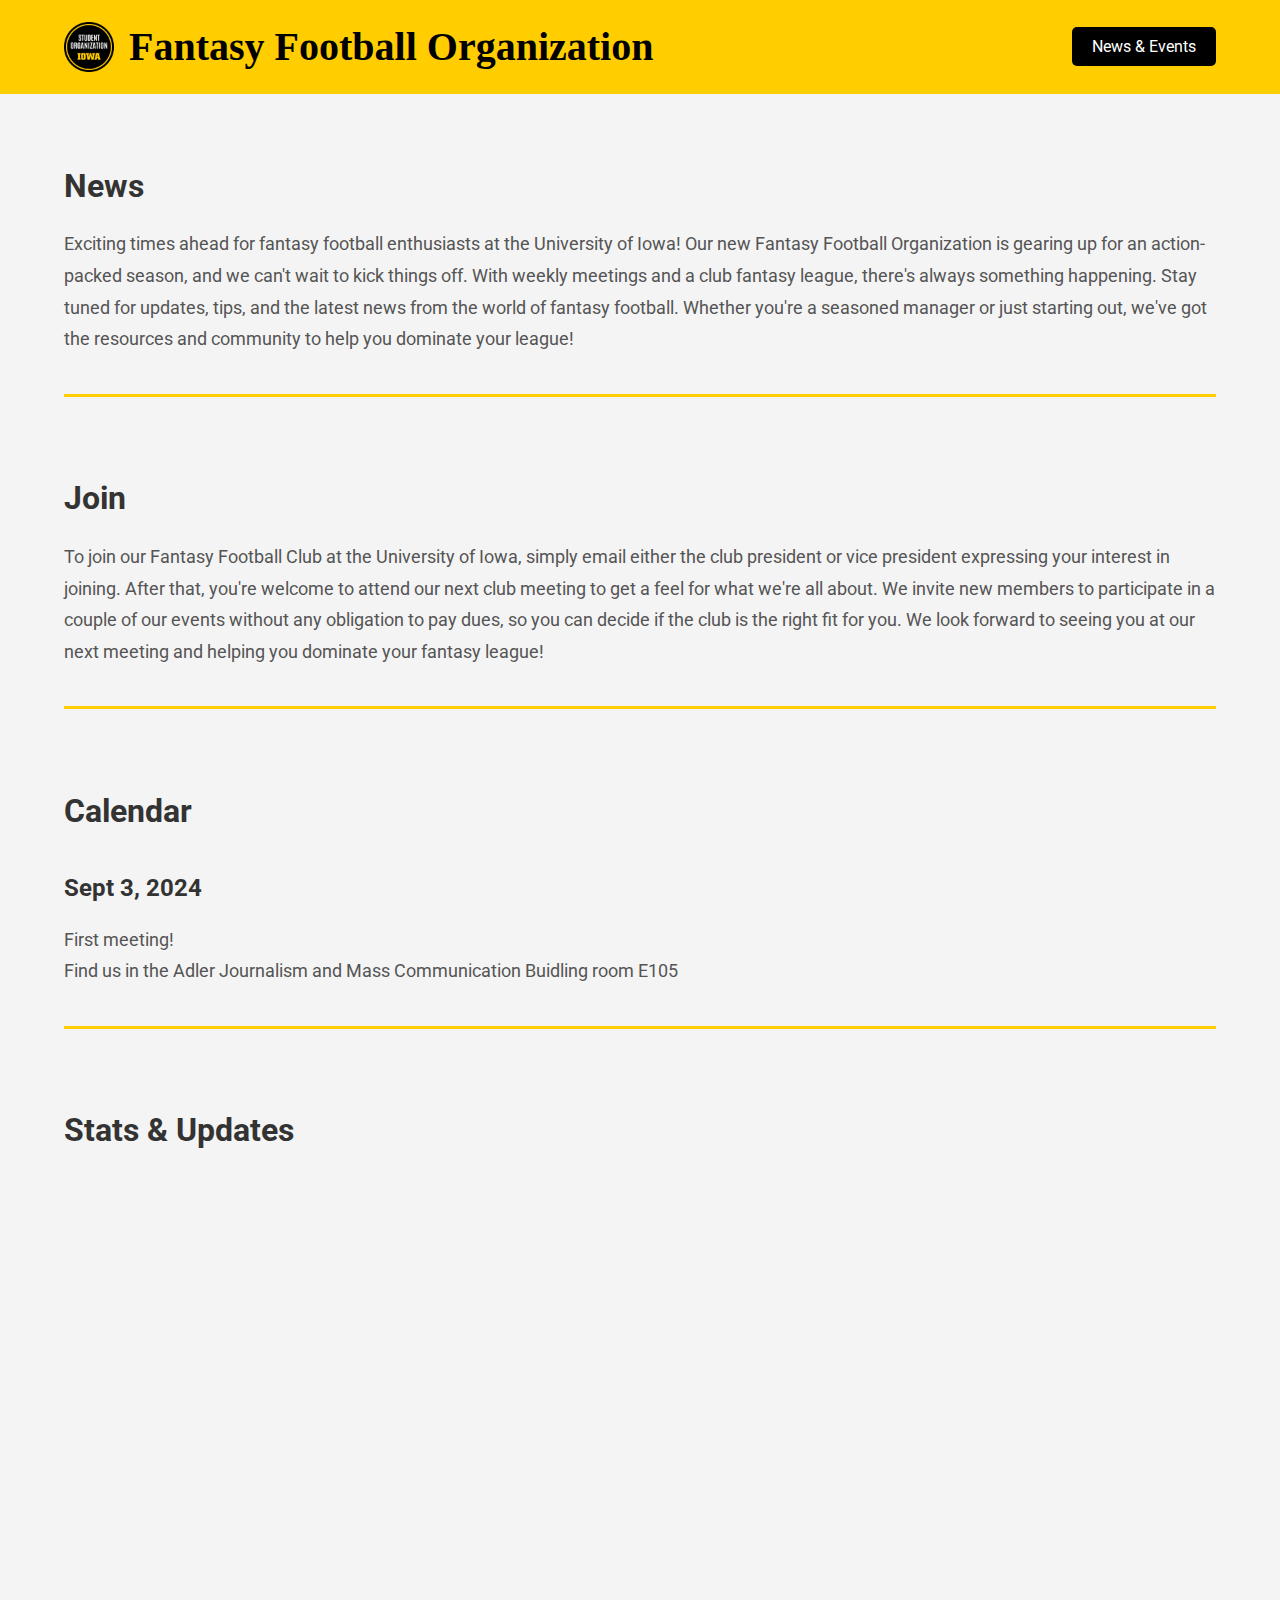
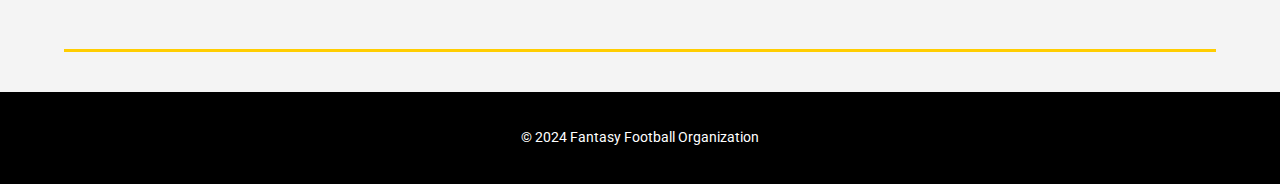
==== index.html @ f19d89e6 "changed to index not idex" ====
<!DOCTYPE html>
<html lang="en">
<head>
    <meta charset="UTF-8">
    <meta name="viewport" content="width=device-width, initial-scale=1.0">
    <meta name="description" content="The official website of UIOWA Fantasy Football Organization">
    <title>Fantasy Football Organization</title>
    <link rel="stylesheet" href="https://fonts.googleapis.com/css2?family=Roboto:wght@400;700&display=swap">
    <link rel="stylesheet" href="css/style.css">
</head>
<body>
    <header class="header-bar">
        <div class="title-container">
            <img class="badge-img" src="pics/student_org_badges/IOWA-StudentOrgBadge-FullColor-RGB-R.png" alt="UIowa Badge">
            <p class="title">Fantasy Football Organization</p>
        </div>
        <nav>
            <ul class="nav-bar-list">
                <li><a href="#news-and-events">News & Events</a></li>
            </ul>
        </nav>
    </header>
    <main>
        <section id="news-and-events" class="news-and-events-main">
            <article class="panel news-panel">
                <h2 class="panel-title">News</h2>
                <p>Exciting times ahead for fantasy football enthusiasts at the University of Iowa! Our 
                    new Fantasy Football Organization is gearing up for an action-packed season, and we 
                    can't wait to kick things off. With weekly meetings and a club fantasy league, there's 
                    always something happening. Stay tuned for updates, tips, and the latest news from the 
                    world of fantasy football. Whether you're a seasoned manager or just starting out, we've 
                    got the resources and community to help you dominate your league!
                </p>
            </article>

            <article class="panel join-panel">
                <h2 class="panel-title">Join</h2>
                <p>To join our Fantasy Football Club at the University of Iowa, simply email either 
                    the club president or vice president expressing your interest in joining. After 
                    that, you're welcome to attend our next club meeting to get a feel for what we're 
                    all about. We invite new members to participate in a couple of our events without 
                    any obligation to pay dues, so you can decide if the club is the right fit for 
                    you. We look forward to seeing you at our next meeting and helping you dominate 
                    your fantasy league!
                </p>
            </article>

            <article class="panel calendar-panel">
                <h2 class="panel-title">Calendar</h2>
                <h4>Sept 3, 2024</h4>
                <p>First meeting!<br>Find us in the Adler Journalism and Mass Communication Buidling room E105</p>
            </article>

            <article class="panel stats-panel">
                <h2 class="panel-title">Stats & Updates</h2>
                <iframe src="https://www.pro-football-reference.com/boxscores/" title="Pro Football Stats"></iframe>
            </article>

        </section>
    </main>
    <footer>
        <p>&copy; 2024 Fantasy Football Organization</p>
    </footer>
    <script src="js/scripts.js"></script>
</body>
</html>
---- css/style.css ----
/* General Styles */
body {
    font-family: 'Roboto', sans-serif;
    color: #333;
    margin: 0;
    padding: 0;
    background-color: #f4f4f4;
    line-height: 1.6;
}

/* Header */
.header-bar {
    background-color: #FFCD00;
    color: #000;
    padding: 15px 5%;
    display: flex;
    justify-content: space-between;
    align-items: center;
}

.title-container {
    display: flex;
    align-items: center;
}

.badge-img {
    width: 50px;
    margin-right: 15px;
}

.title {
    font-family: "Times New Roman", Times, serif; 
    font-size: 2.5rem;
    font-weight: 600;
    margin: 0;
}

.nav-bar-list {
    list-style-type: none;
    margin: 0;
    padding: 0;
    display: flex;
    gap: 20px;
}

.nav-bar-list li a {
    color: #fff;
    text-decoration: none;
    padding: 10px 20px;
    background-color: #000;
    border-radius: 5px;
    transition: background-color 0.3s;
}

.nav-bar-list li a:hover {
    background-color: #63666A;
}

/* Main Content */
.news-and-events-main {
    max-width: 1200px;
    margin: 40px auto;
    display: flex;
    flex-direction: column;
    gap: 50px;
    padding: 0 5%;
}

.panel {
    padding-bottom: 20px;
    border-bottom: 3px solid #FFCD00;
}

.panel-title {
    font-size: 2rem;
    font-weight: 700;
    color: #333;
    margin-bottom: 15px;
}

.panel p {
    font-size: 1.1rem;
    line-height: 1.8;
    color: #555;
}

.stats-panel iframe {
    width: 100%;
    height: 450px;
    border: none;
}

.calendar-panel h4 {
    font-size: 1.5rem;
    color: #333;
    margin-bottom: 15px;
}

.calendar-panel p {
    font-size: 1.1rem;
    color: #555;
}

/* Footer */
footer {
    background-color: #000;
    color: #fff;
    text-align: center;
    padding: 20px 0;
    font-size: 0.9rem;
    position: relative;
    width: 100%;
}
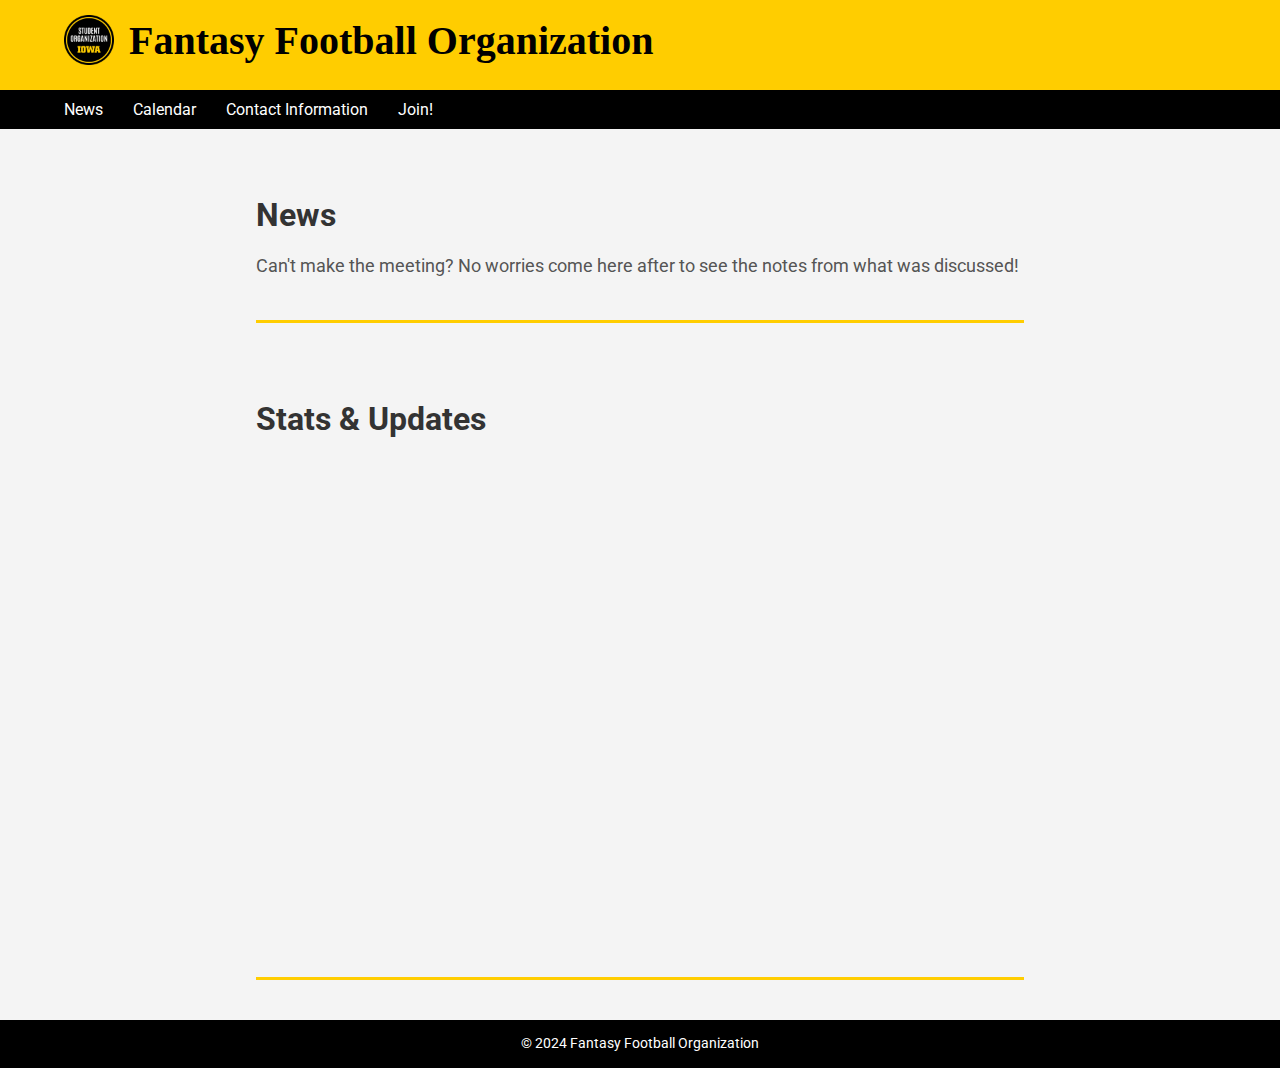
==== commit 7aa4b45d: "Updated everything" ====
--- a/index.html
+++ b/index.html
@@ -14,25 +14,91 @@
             <img class="badge-img" src="pics/student_org_badges/IOWA-StudentOrgBadge-FullColor-RGB-R.png" alt="UIowa Badge">
             <p class="title">Fantasy Football Organization</p>
         </div>
-        <nav>
-            <ul class="nav-bar-list">
-                <li><a href="#news-and-events">News & Events</a></li>
-            </ul>
-        </nav>
+        <!-- Wrap navigation in a new div for styling -->
+        <div class="nav-strip">
+            <nav>
+                <ul class="nav-bar-list">
+                    <li><a href="#news" onclick="show_content('news'); event.preventDefault();">News</a></li>
+                    <li><a href="#calendar" onclick="show_content('calendar'); event.preventDefault();">Calendar</a></li>
+                    <li><a href="#contact" onclick="show_content('contact'); event.preventDefault();">Contact Information</a></li>
+                    <li><a href="#join" onclick="show_content('join'); event.preventDefault();">Join!</a></li>
+                </ul>
+            </nav>
+        </div>
     </header>
     <main>
-        <section id="news-and-events" class="news-and-events-main">
+        <!-- News & Events Section -->
+        <section id="news" class="main-section">
             <article class="panel news-panel">
                 <h2 class="panel-title">News</h2>
-                <p>Exciting times ahead for fantasy football enthusiasts at the University of Iowa! Our 
-                    new Fantasy Football Organization is gearing up for an action-packed season, and we 
-                    can't wait to kick things off. With weekly meetings and a club fantasy league, there's 
-                    always something happening. Stay tuned for updates, tips, and the latest news from the 
-                    world of fantasy football. Whether you're a seasoned manager or just starting out, we've 
-                    got the resources and community to help you dominate your league!
+                <p>Can't make the meeting? No worries come here after to see the notes from what was discussed!
                 </p>
+            </article>            
+
+            <article class="panel stats-panel">
+                <h2 class="panel-title">Stats & Updates</h2>
+                <iframe src="https://www.pro-football-reference.com/boxscores/" title="Pro Football Stats"></iframe>
             </article>
 
+        </section>
+
+        <!-- Calendar Section -->
+        <section id="calendar" class="main-section" style="display: none;">
+            <article class="panel calendar-panel">
+                <h2 class="panel-title">Calendar</h2>
+                <h4>Sept 3, 2024</h4>
+                <p>First meeting!<br>Find us in the Adler Journalism and Mass Communication Building room E105 at 7:40pm</p>
+            </article>
+        </section>
+
+        <!-- Contact Information Section -->
+        <section id="contact" class="main-section" style="display: none;">
+            <h2 class="panel-title">Contact Information</h2>
+            <div class="contact-panel">
+                <div class="contact-member">
+                    <h2>Ben Hartman</h2>
+                    <p>Position: President</p>
+                    <p>Major: Interdepartmental Studies</p>
+                    <p>Year: Senior</p>
+                    <p>email: benjamin-hartman@uiowa.edu</p>
+                    <p>Other involvement: </p>
+                </div>
+                <div class="contact-member">
+                    <h2>Joe Manternach</h2>
+                    <p>Position: Vice President</p>
+                    <p>Major: Electrical Engineering</p>
+                    <p>Year: Senior</p>
+                    <p>email: joseph-manternach@uiowa.edu</p>
+                    <p>Other involvement: Robotics</p>
+                </div>
+                <div class="contact-member">
+                    <h2>Joe Hammer</h2>
+                    <p>Position: Finances Chair</p>
+                    <p>Major: </p>
+                    <p>Year: Senior</p>
+                    <p>email: joseph-hammer@uiowa.edu</p>
+                    <p>Other involvement: </p>
+                </div>
+                <div class="contact-member">
+                    <h2>Emmy Vernam</h2>
+                    <p>Position: Secretary and Events Chair</p>
+                    <p>Major: </p>
+                    <p>Year: Senior</p>
+                    <p>email: emily-vernam@uiowa.edu</p>
+                    <p>Other involvement: </p>
+                </div>
+                <div class="contact-member">
+                    <h2>Alex Johnson</h2>
+                    <p>Position: Communications Chair</p>
+                    <p>Major: </p>
+                    <p>Year: Senior</p>
+                    <p>email: alexander-johnson@uiowa.edu</p>
+                    <p>Other involvement: </p>
+                </div>
+            </div>
+        </section>
+
+        <section id="join" class="main-section" style="display: none;">
             <article class="panel join-panel">
                 <h2 class="panel-title">Join</h2>
                 <p>To join our Fantasy Football Club at the University of Iowa, simply email either 
@@ -44,18 +110,6 @@
                     your fantasy league!
                 </p>
             </article>
-
-            <article class="panel calendar-panel">
-                <h2 class="panel-title">Calendar</h2>
-                <h4>Sept 3, 2024</h4>
-                <p>First meeting!<br>Find us in the Adler Journalism and Mass Communication Buidling room E105</p>
-            </article>
-
-            <article class="panel stats-panel">
-                <h2 class="panel-title">Stats & Updates</h2>
-                <iframe src="https://www.pro-football-reference.com/boxscores/" title="Pro Football Stats"></iframe>
-            </article>
-
         </section>
     </main>
     <footer>
--- a/css/style.css
+++ b/css/style.css
@@ -1,26 +1,28 @@
 /* General Styles */
 body {
+    margin: 0;
+    padding: 0;
+    display: flex;
+    flex-direction: column;
+    min-height: 100vh; /* Make the body take up at least the full height of the viewport */
     font-family: 'Roboto', sans-serif;
     color: #333;
-    margin: 0;
-    padding: 0;
     background-color: #f4f4f4;
-    line-height: 1.6;
 }
-
 /* Header */
 .header-bar {
     background-color: #FFCD00;
     color: #000;
-    padding: 15px 5%;
     display: flex;
-    justify-content: space-between;
-    align-items: center;
+    flex-direction: column; /* Change to column to stack the title and nav */
+    align-items: flex-start; /* Align items to the left */
 }
 
 .title-container {
     display: flex;
+    padding: 15px 5%;
     align-items: center;
+    margin-bottom: 10px; /* Add margin to separate from the nav strip */
 }
 
 .badge-img {
@@ -35,31 +37,40 @@
     margin: 0;
 }
 
+.nav-strip {
+    width: 100%;
+    background-color: #000; /* Strip background color */
+}
+
 .nav-bar-list {
     list-style-type: none;
     margin: 0;
-    padding: 0;
+    padding: 10px 5%; /* Padding inside the strip */
     display: flex;
-    gap: 20px;
+    gap: 30px;
 }
 
 .nav-bar-list li a {
     color: #fff;
     text-decoration: none;
-    padding: 10px 20px;
-    background-color: #000;
-    border-radius: 5px;
-    transition: background-color 0.3s;
+    transition: color 0.3s; /* Changed to transition text color instead */
 }
 
 .nav-bar-list li a:hover {
-    background-color: #63666A;
+    color: #FFCD00; /* On hover, change text color to match header background */
 }
 
 /* Main Content */
-.news-and-events-main {
+main {
+    flex: 1; /* Allows the main content to grow and push the footer to the bottom */
+    display: flex;
+    flex-direction: column;
+    align-items: center; /* Optional: Center the content horizontally */
+}
+.main-section {
     max-width: 1200px;
     margin: 40px auto;
+    min-width: 60%;
     display: flex;
     flex-direction: column;
     gap: 50px;
@@ -86,7 +97,7 @@
 
 .stats-panel iframe {
     width: 100%;
-    height: 450px;
+    height: 500px;
     border: none;
 }
 
@@ -101,13 +112,57 @@
     color: #555;
 }
 
+/* Contact Section */
+.contact-panel {
+    display: grid;
+    grid-template-columns: repeat(3, 1fr); /* Three columns */
+    gap: 30px;
+    justify-items: center; /* Center items in their grid areas */
+}
+
+/* Ensure the last spot remains empty if there are fewer than six items */
+.contact-panel::after {
+    content: "";
+    display: block;
+    grid-column: span 1; /* Span one column */
+    visibility: hidden; /* Hide the empty space */
+}
+
+/* Contact member styling */
+.contact-member {
+    background-color: #fff;
+    padding: 20px;
+    border-radius: 5px;
+    box-shadow: 0 2px 5px rgba(0, 0, 0, 0.1);
+    min-height: 200px; /* Set a default minimum height */
+    width: 100%; /* Fill out the column space */
+    max-width: 300px; /* Set a max-width for responsiveness */
+    text-align: left; /* Align text to the left */
+}
+
+.contact-member h2 {
+    margin-top: 0;
+    color: #FFCD00;
+}
+
+.contact-member p {
+    margin: 8px 0; /* Increase margin for better spacing */
+    font-size: 1.1rem; /* Adjust font size for readability */
+    color: #666; /* Slightly lighter color for a softer look */
+    font-family: 'Roboto', sans-serif; /* Use a clean, modern font */
+    line-height: 1.5; /* Improve readability with better line height */
+}
+
+
+
 /* Footer */
 footer {
     background-color: #000;
     color: #fff;
     text-align: center;
-    padding: 20px 0;
+    padding: 1px 0;
     font-size: 0.9rem;
-    position: relative;
     width: 100%;
-}
+    position: relative; /* Removes any fixed positioning and lets the footer be naturally placed */
+    bottom: 0;
+}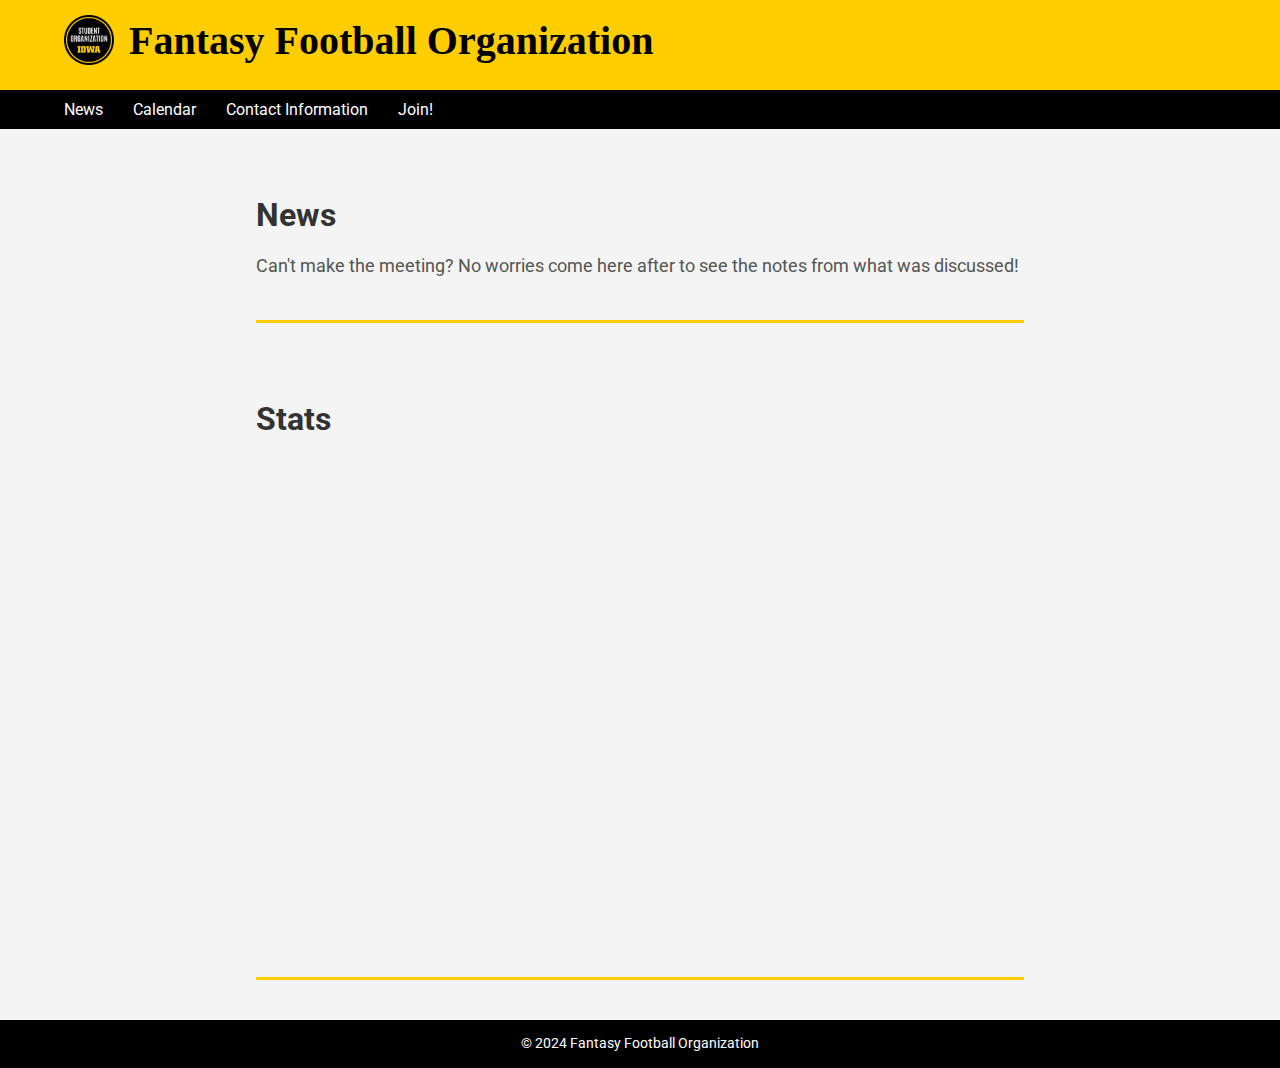
==== commit 3e5f35da: "changed join process" ====
--- a/index.html
+++ b/index.html
@@ -36,7 +36,7 @@
             </article>            
 
             <article class="panel stats-panel">
-                <h2 class="panel-title">Stats & Updates</h2>
+                <h2 class="panel-title">Stats</h2>
                 <iframe src="https://www.pro-football-reference.com/boxscores/" title="Pro Football Stats"></iframe>
             </article>
 
@@ -101,13 +101,9 @@
         <section id="join" class="main-section" style="display: none;">
             <article class="panel join-panel">
                 <h2 class="panel-title">Join</h2>
-                <p>To join our Fantasy Football Club at the University of Iowa, simply email either 
-                    the club president or vice president expressing your interest in joining. After 
-                    that, you're welcome to attend our next club meeting to get a feel for what we're 
-                    all about. We invite new members to participate in a couple of our events without 
-                    any obligation to pay dues, so you can decide if the club is the right fit for 
-                    you. We look forward to seeing you at our next meeting and helping you dominate 
-                    your fantasy league!
+                <p>We are currently making the joining process. In the meantime shoot an email to either 
+                    <a href="mailto:joseph-manternach@uiowa.edu?subject=Fantasy%20Football%20Organization%20Inquiry">Joe Manternach</a> or 
+                    <a href="mailto:benjamin-hartman@uiowa.edu?subject=Fantasy%20Football%20Organization%20Inquiry">Ben Hartman</a> and then show up to a meeting.
                 </p>
             </article>
         </section>
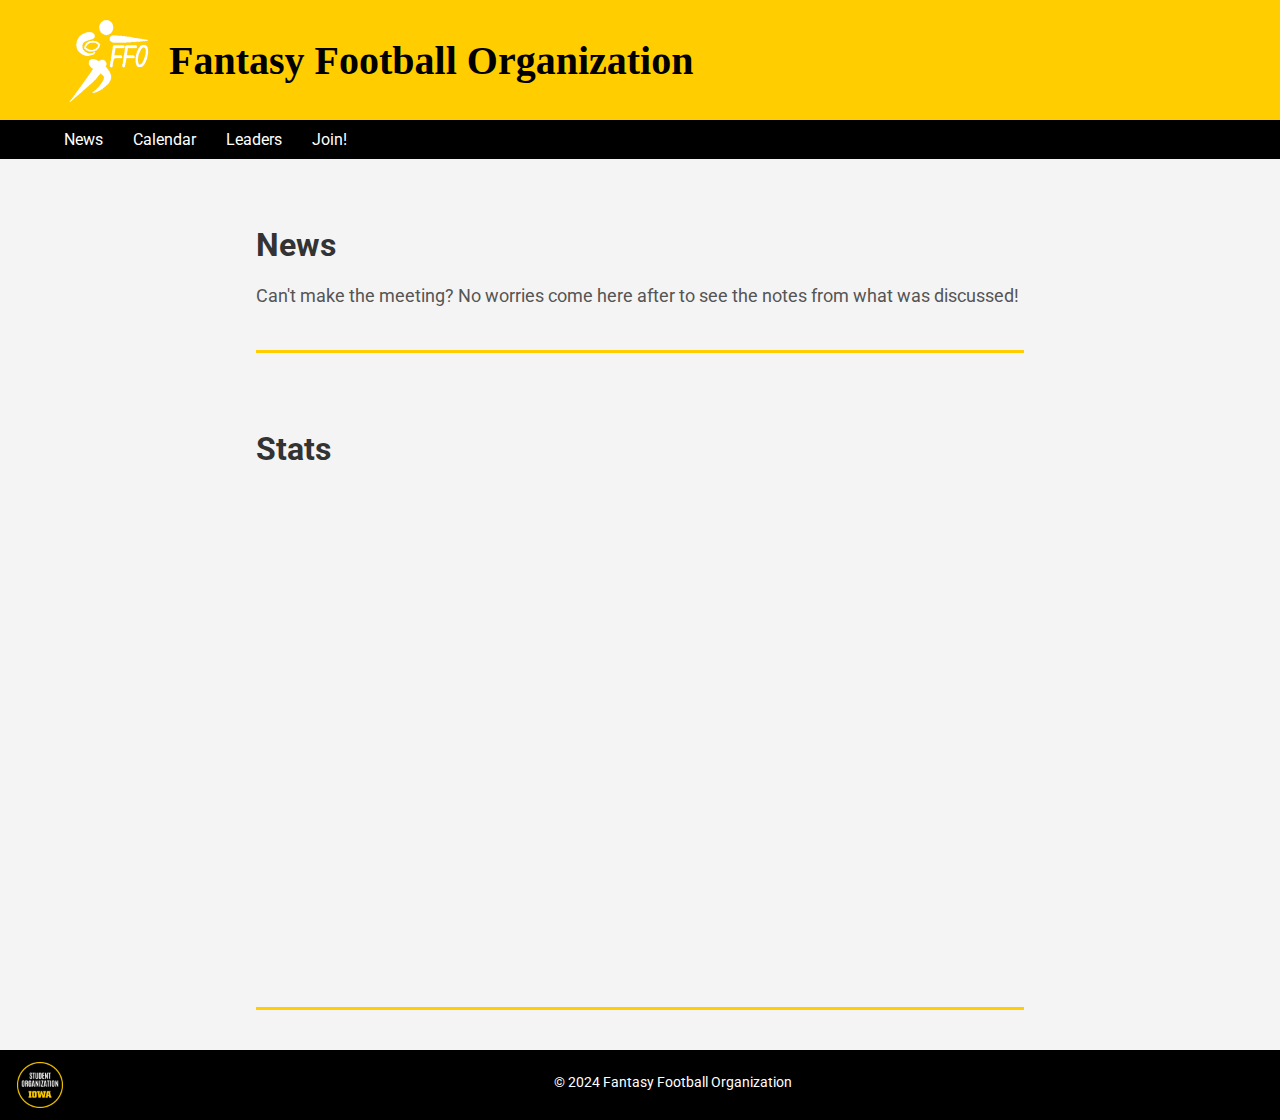
==== commit b11a3783: "Changed everything again" ====
--- a/index.html
+++ b/index.html
@@ -11,7 +11,7 @@
 <body>
     <header class="header-bar">
         <div class="title-container">
-            <img class="badge-img" src="pics/student_org_badges/IOWA-StudentOrgBadge-FullColor-RGB-R.png" alt="UIowa Badge">
+                <img class="logo-img" src="pics/FFO_logo_white_no_bkgrd.png" alt="UIowa Fantasy Football Organization Logo">
             <p class="title">Fantasy Football Organization</p>
         </div>
         <!-- Wrap navigation in a new div for styling -->
@@ -20,7 +20,7 @@
                 <ul class="nav-bar-list">
                     <li><a href="#news" onclick="show_content('news'); event.preventDefault();">News</a></li>
                     <li><a href="#calendar" onclick="show_content('calendar'); event.preventDefault();">Calendar</a></li>
-                    <li><a href="#contact" onclick="show_content('contact'); event.preventDefault();">Contact Information</a></li>
+                    <li><a href="#contact" onclick="show_content('contact'); event.preventDefault();">Leaders</a></li>
                     <li><a href="#join" onclick="show_content('join'); event.preventDefault();">Join!</a></li>
                 </ul>
             </nav>
@@ -46,14 +46,14 @@
         <section id="calendar" class="main-section" style="display: none;">
             <article class="panel calendar-panel">
                 <h2 class="panel-title">Calendar</h2>
-                <h4>Sept 3, 2024</h4>
-                <p>First meeting!<br>Find us in the Adler Journalism and Mass Communication Building room E105 at 7:40pm</p>
+                <h4>Sept 3, 2024, 7:40 PM</h4>
+                <p>First meeting!<br>Find us in room E105 at the Adler Journalism and Mass Communication Building</p>
             </article>
         </section>
 
         <!-- Contact Information Section -->
         <section id="contact" class="main-section" style="display: none;">
-            <h2 class="panel-title">Contact Information</h2>
+            <h2 class="panel-title">Leaders</h2>
             <div class="contact-panel">
                 <div class="contact-member">
                     <h2>Ben Hartman</h2>
@@ -109,6 +109,7 @@
         </section>
     </main>
     <footer>
+        <img class="badge-img" src="pics/student_org_badges/IOWA-StudentOrgBadge-FullColor-RGB-R.png" alt="UIowa Badge">
         <p>&copy; 2024 Fantasy Football Organization</p>
     </footer>
     <script src="js/scripts.js"></script>
--- a/css/style.css
+++ b/css/style.css
@@ -9,9 +9,10 @@
     color: #333;
     background-color: #f4f4f4;
 }
+
 /* Header */
 .header-bar {
-    background-color: #FFCD00;
+    background-color: #FFCD00; /**/
     color: #000;
     display: flex;
     flex-direction: column; /* Change to column to stack the title and nav */
@@ -22,11 +23,11 @@
     display: flex;
     padding: 15px 5%;
     align-items: center;
-    margin-bottom: 10px; /* Add margin to separate from the nav strip */
-}
-
-.badge-img {
-    width: 50px;
+    margin-bottom: 0px; /* Add margin to separate from the nav strip */
+}
+
+.logo-img {
+    width: 90px;
     margin-right: 15px;
 }
 
@@ -48,6 +49,8 @@
     padding: 10px 5%; /* Padding inside the strip */
     display: flex;
     gap: 30px;
+    flex-wrap: wrap; /* Allows items to wrap on smaller screens */
+    justify-content: left; /* Centers the nav items */
 }
 
 .nav-bar-list li a {
@@ -120,19 +123,10 @@
     justify-items: center; /* Center items in their grid areas */
 }
 
-/* Ensure the last spot remains empty if there are fewer than six items */
-.contact-panel::after {
-    content: "";
-    display: block;
-    grid-column: span 1; /* Span one column */
-    visibility: hidden; /* Hide the empty space */
-}
-
-/* Contact member styling */
 .contact-member {
     background-color: #fff;
     padding: 20px;
-    border-radius: 5px;
+    border-radius: 10px;
     box-shadow: 0 2px 5px rgba(0, 0, 0, 0.1);
     min-height: 200px; /* Set a default minimum height */
     width: 100%; /* Fill out the column space */
@@ -153,16 +147,68 @@
     line-height: 1.5; /* Improve readability with better line height */
 }
 
-
-
 /* Footer */
 footer {
     background-color: #000;
     color: #fff;
+    display: flex;
     text-align: center;
-    padding: 1px 0;
+    padding: 10px 0;
     font-size: 0.9rem;
     width: 100%;
     position: relative; /* Removes any fixed positioning and lets the footer be naturally placed */
     bottom: 0;
-}+    justify-content: space-between;
+}
+
+footer p {
+    text-align: center;
+    flex-grow: 1;
+}
+
+.badge-img {
+    width: 50px;
+    margin-left: 15px;
+}
+
+/* Responsive Styles */
+@media (max-width: 768px) {
+    .title {
+        font-size: 1.8rem; /* Adjust title font size for smaller screens */
+    }
+
+    .main-section {
+        min-width: 90%; /* Reduce the minimum width for smaller screens */
+    }
+
+    .contact-panel {
+        grid-template-columns: repeat(2, 1fr); /* Reduce to two columns on medium screens */
+    }
+}
+
+@media (max-width: 480px) {
+    .title-container {
+        flex-direction: row; /* Stack badge and title on top of each other */
+        align-items: center;
+    }
+
+    .badge-img {
+        margin-bottom: 10px; /* Add some space below the badge */
+    }
+
+    .nav-strip {
+        padding: 0; /* Remove padding for a tighter look */
+    }
+
+    .nav-bar-list {
+        justify-content: center; /* Keep nav items centered */
+    }
+
+    .contact-panel {
+        grid-template-columns: 1fr; /* Stack contact members vertically on smaller screens */
+    }
+
+    .contact-member {
+        max-width: 90%; /* Use full width for contact members */
+    }
+}
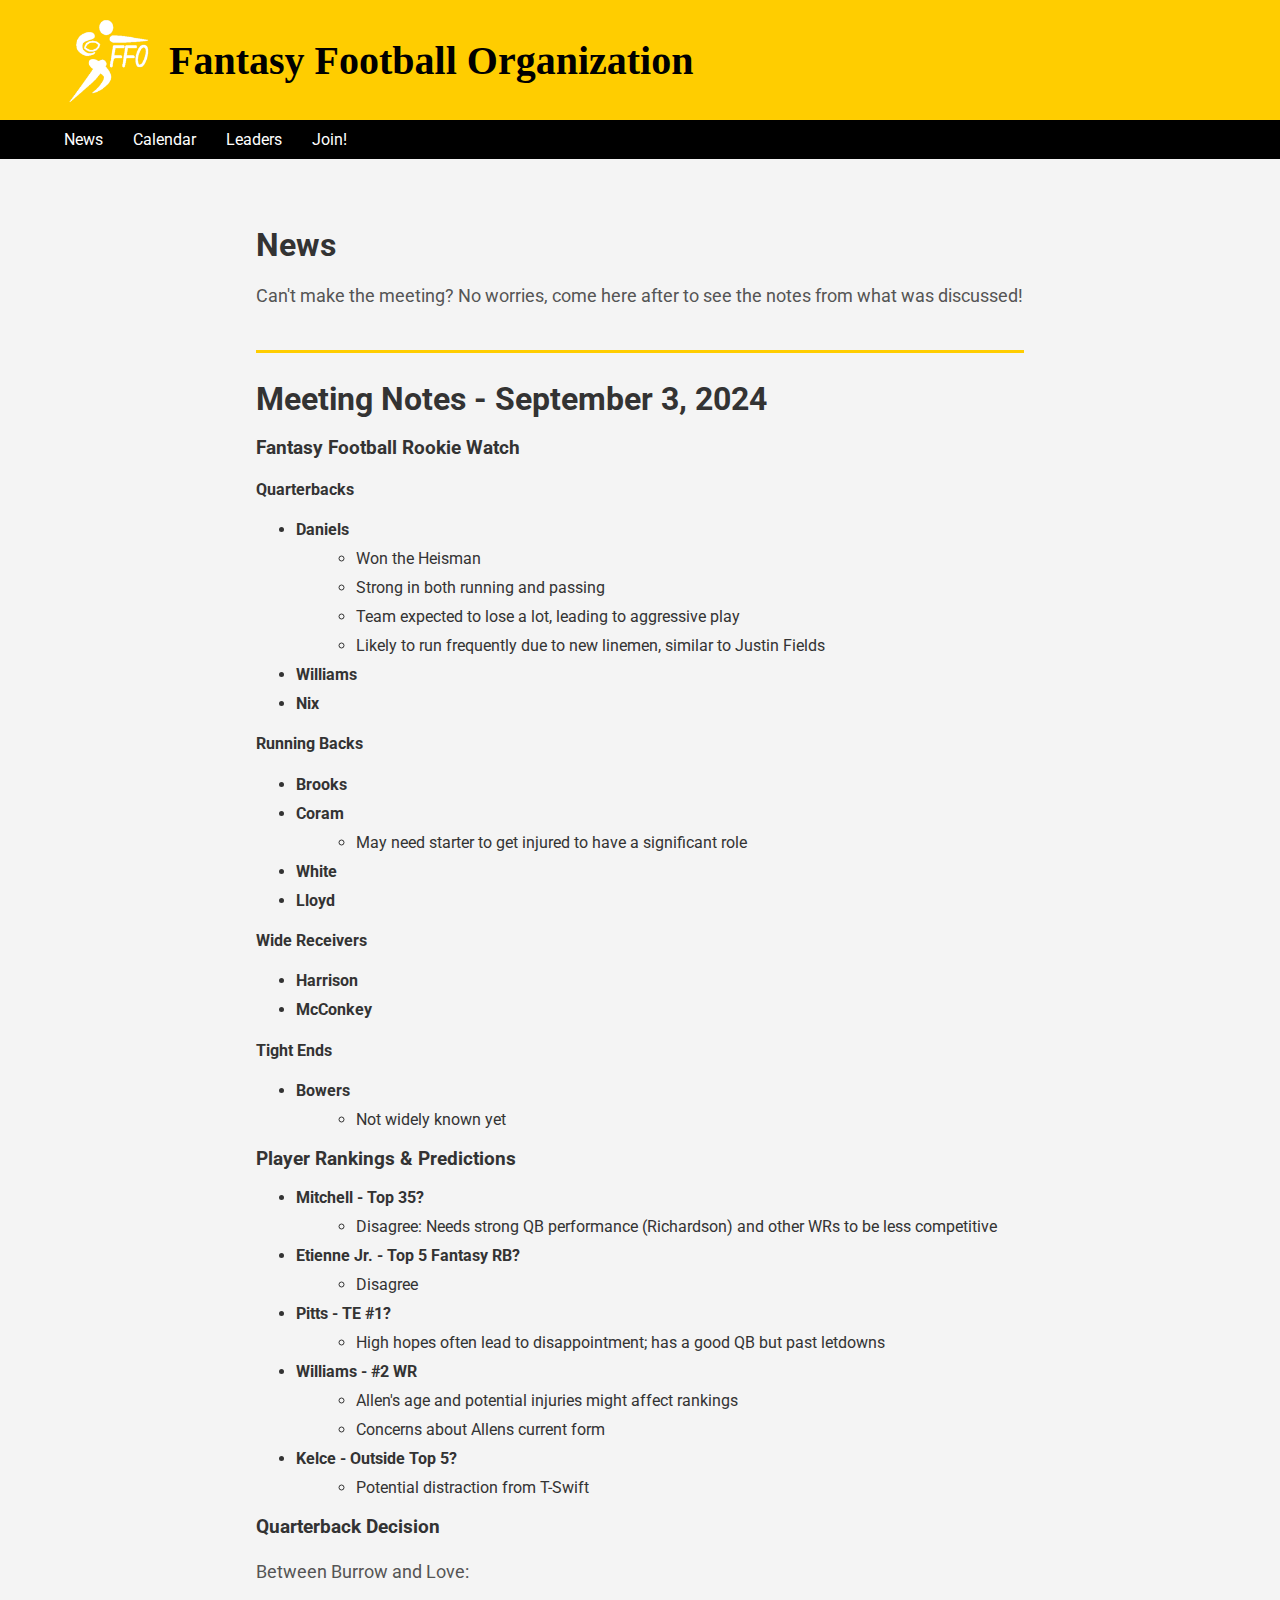
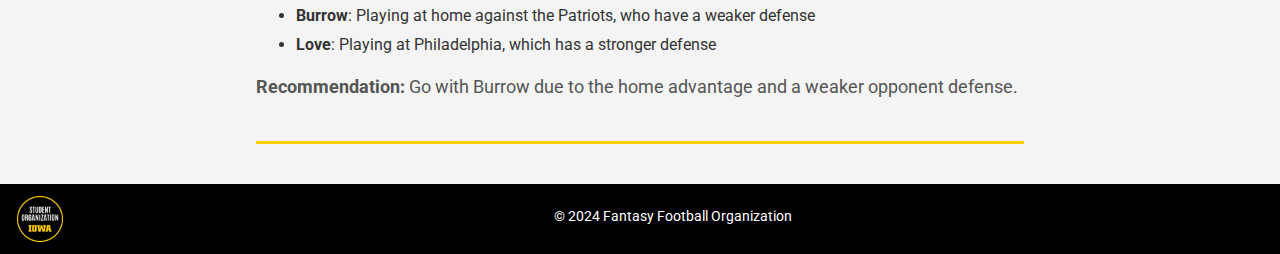
==== commit 80a44719: "added notes" ====
--- a/index.html
+++ b/index.html
@@ -5,6 +5,7 @@
     <meta name="viewport" content="width=device-width, initial-scale=1.0">
     <meta name="description" content="The official website of UIOWA Fantasy Football Organization">
     <title>Fantasy Football Organization</title>
+    <link rel="icon" type="image/png" href="pics/FFO_logo_white_gold_no_bkgrd.png">
     <link rel="stylesheet" href="https://fonts.googleapis.com/css2?family=Roboto:wght@400;700&display=swap">
     <link rel="stylesheet" href="css/style.css">
 </head>
@@ -29,18 +30,97 @@
     <main>
         <!-- News & Events Section -->
         <section id="news" class="main-section">
-            <article class="panel news-panel">
+            <article class="panel">
                 <h2 class="panel-title">News</h2>
-                <p>Can't make the meeting? No worries come here after to see the notes from what was discussed!
-                </p>
-            </article>            
-
-            <article class="panel stats-panel">
-                <h2 class="panel-title">Stats</h2>
-                <iframe src="https://www.pro-football-reference.com/boxscores/" title="Pro Football Stats"></iframe>
+                <p>Can't make the meeting? No worries, come here after to see the notes from what was discussed!</p>
             </article>
-
+        
+            <article class="panel meeting-notes-panel">
+                <h2 class="panel-title">Meeting Notes - September 3, 2024</h2>
+                <div class="meeting-notes-content">
+                    <h3>Fantasy Football Rookie Watch</h3>
+                    <h4>Quarterbacks</h4>
+                    <ul>
+                        <li><strong>Daniels</strong>
+                            <ul>
+                                <li>Won the Heisman</li>
+                                <li>Strong in both running and passing</li>
+                                <li>Team expected to lose a lot, leading to aggressive play</li>
+                                <li>Likely to run frequently due to new linemen, similar to Justin Fields</li>
+                            </ul>
+                        </li>
+                        <li><strong>Williams</strong></li>
+                        <li><strong>Nix</strong></li>
+                    </ul>
+        
+                    <h4>Running Backs</h4>
+                    <ul>
+                        <li><strong>Brooks</strong></li>
+                        <li><strong>Coram</strong>
+                            <ul>
+                                <li>May need starter to get injured to have a significant role</li>
+                            </ul>
+                        </li>
+                        <li><strong>White</strong></li>
+                        <li><strong>Lloyd</strong></li>
+                    </ul>
+        
+                    <h4>Wide Receivers</h4>
+                    <ul>
+                        <li><strong>Harrison</strong></li>
+                        <li><strong>McConkey</strong></li>
+                    </ul>
+        
+                    <h4>Tight Ends</h4>
+                    <ul>
+                        <li><strong>Bowers</strong>
+                            <ul>
+                                <li>Not widely known yet</li>
+                            </ul>
+                        </li>
+                    </ul>
+        
+                    <h3>Player Rankings & Predictions</h3>
+                    <ul>
+                        <li><strong>Mitchell - Top 35?</strong>
+                            <ul>
+                                <li>Disagree: Needs strong QB performance (Richardson) and other WRs to be less competitive</li>
+                            </ul>
+                        </li>
+                        <li><strong>Etienne Jr. - Top 5 Fantasy RB?</strong>
+                            <ul>
+                                <li>Disagree</li>
+                            </ul>
+                        </li>
+                        <li><strong>Pitts - TE #1?</strong>
+                            <ul>
+                                <li>High hopes often lead to disappointment; has a good QB but past letdowns</li>
+                            </ul>
+                        </li>
+                        <li><strong>Williams - #2 WR</strong>
+                            <ul>
+                                <li>Allen's age and potential injuries might affect rankings</li>
+                                <li>Concerns about Allens current form</li>
+                            </ul>
+                        </li>
+                        <li><strong>Kelce - Outside Top 5?</strong>
+                            <ul>
+                                <li>Potential distraction from T-Swift</li>
+                            </ul>
+                        </li>
+                    </ul>
+        
+                    <h3>Quarterback Decision</h3>
+                    <p>Between Burrow and Love:</p>
+                    <ul>
+                        <li><strong>Burrow</strong>: Playing at home against the Patriots, who have a weaker defense</li>
+                        <li><strong>Love</strong>: Playing at Philadelphia, which has a stronger defense</li>
+                    </ul>
+                    <p><strong>Recommendation:</strong> Go with Burrow due to the home advantage and a weaker opponent defense.</p>
+                </div>
+            </article>
         </section>
+        
 
         <!-- Calendar Section -->
         <section id="calendar" class="main-section" style="display: none;">
@@ -61,7 +141,7 @@
                     <p>Major: Interdepartmental Studies</p>
                     <p>Year: Senior</p>
                     <p>email: benjamin-hartman@uiowa.edu</p>
-                    <p>Other involvement: </p>
+                    <p>Other involvement: Pre-PA Club</p>
                 </div>
                 <div class="contact-member">
                     <h2>Joe Manternach</h2>
@@ -74,26 +154,26 @@
                 <div class="contact-member">
                     <h2>Joe Hammer</h2>
                     <p>Position: Finances Chair</p>
-                    <p>Major: </p>
+                    <p>Major: Accounting</p>
                     <p>Year: Senior</p>
                     <p>email: joseph-hammer@uiowa.edu</p>
-                    <p>Other involvement: </p>
+                    <p>Other involvement: Alpha Kapa Psi</p>
                 </div>
                 <div class="contact-member">
                     <h2>Emmy Vernam</h2>
                     <p>Position: Secretary and Events Chair</p>
-                    <p>Major: </p>
+                    <p>Major: Exercise Science Pre-PT</p>
                     <p>Year: Senior</p>
                     <p>email: emily-vernam@uiowa.edu</p>
-                    <p>Other involvement: </p>
+                    <p>Other involvement: Exercise is Medicine, Pre-PT Club, Rehab Aide</p>
                 </div>
                 <div class="contact-member">
                     <h2>Alex Johnson</h2>
                     <p>Position: Communications Chair</p>
-                    <p>Major: </p>
+                    <p>Major: Human Physiology</p>
                     <p>Year: Senior</p>
                     <p>email: alexander-johnson@uiowa.edu</p>
-                    <p>Other involvement: </p>
+                    <p>Other involvement: Sings in Old Gold A Cappella</p>
                 </div>
             </div>
         </section>
--- a/css/style.css
+++ b/css/style.css
@@ -76,7 +76,7 @@
     min-width: 60%;
     display: flex;
     flex-direction: column;
-    gap: 50px;
+    /* gap: 50px; */
     padding: 0 5%;
 }
 
@@ -98,10 +98,21 @@
     color: #555;
 }
 
-.stats-panel iframe {
-    width: 100%;
-    height: 500px;
-    border: none;
+/* Meeting Notes Panel */
+.meeting-notes-panel h3, .meeting-notes-panel h4 {
+    color: #333 /*#FFCD00; Highlighted color for headers */
+}
+
+.meeting-notes-panel ul {
+    margin: 10px 0;
+}
+
+.meeting-notes-panel ul li {
+    margin-bottom: 10px;
+}
+
+.meeting-notes-panel ul ul {
+    margin-left: 20px;
 }
 
 .calendar-panel h4 {
